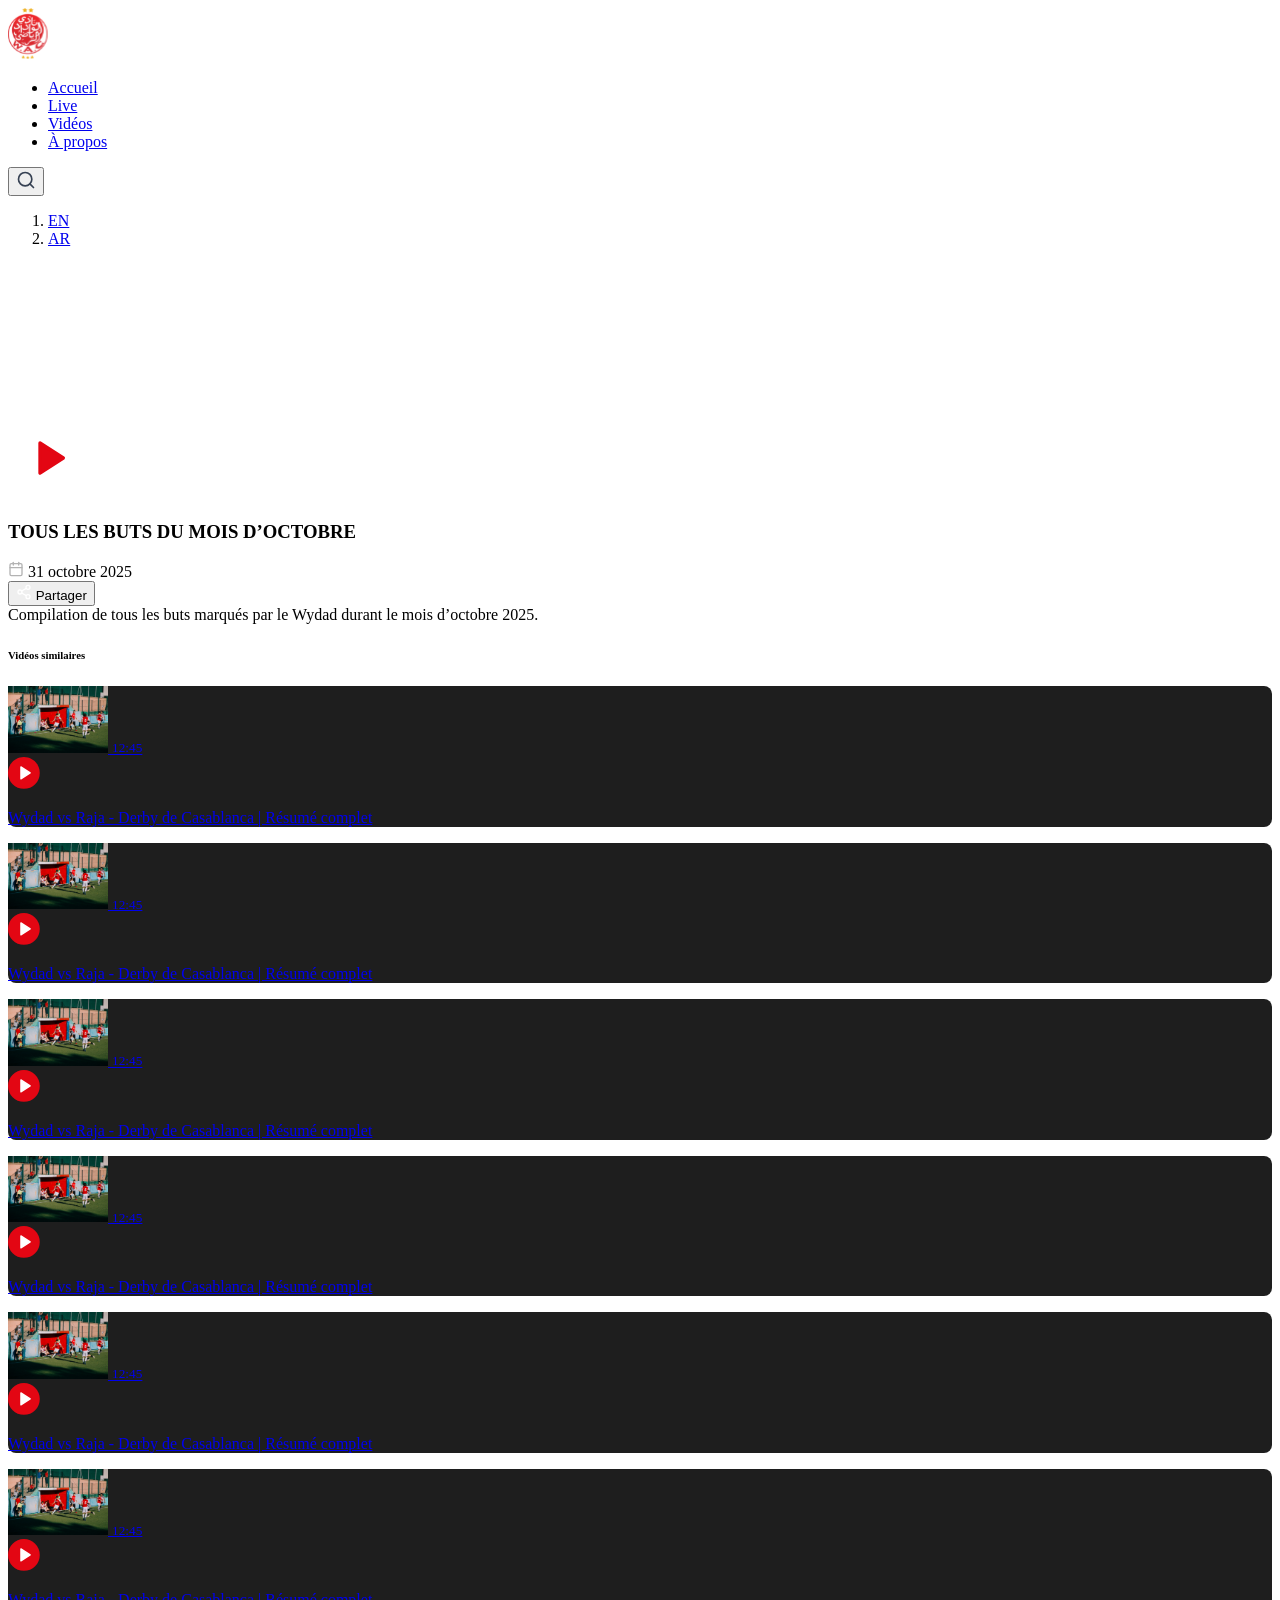
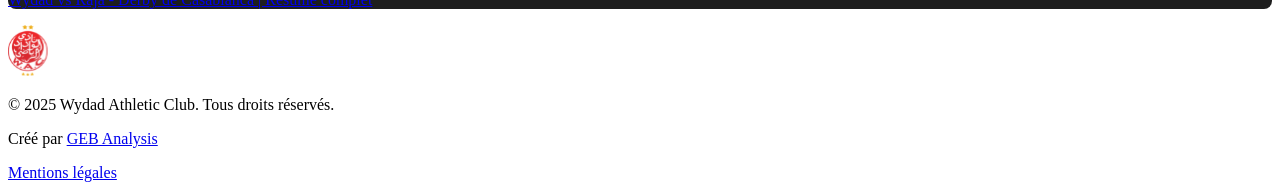
==== detail__video.html @ 166300e3 "first commit" ====
<!DOCTYPE html>
<html lang="en">

<head>
  <meta charset="UTF-8" />
  <meta name="viewport" content="width=device-width, initial-scale=1.0" />
  <title>Live</title>

  <link rel="icon" type="image/x-icon" href="/themes/custom/live/live/assets/images/favicon.png">

  <!-- Font Awesome CSS -->
  <link rel="stylesheet" href="/themes/custom/live/live/assets/css/all.min.css" />
  <!-- <link rel="stylesheet" href="/themes/custom/live/live/assets/css/ayoub.css" /> -->
  <!-- Bootstrap CSS -->
  <link rel="stylesheet" href="/themes/custom/live/live/assets/css/bootstrap.min.css" />

  <!-- Owl Carousel CSS -->
  <link rel="stylesheet" href="/themes/custom/live/live/assets/css/owl.carousel.min.css" />
  <link rel="stylesheet" href="/themes/custom/live/live/assets/css/owl.theme.default.min.css" />

  <!-- AOS CSS -->
  <link rel="stylesheet" href="/themes/custom/live/live/assets/css/aos.css" />


  <!-- Custom CSS -->
  <link rel="stylesheet" href="/themes/custom/live/live/assets/css/style.css" />

  <!-- responsive CSS -->
  <link rel="stylesheet" href="/themes/custom/live/live/assets/css/responsive.css" />

  <!-- Responsive CSS -->
  <!-- <link rel="stylesheet" href="/themes/custom/live/live/assets/css/responsive.css" /> -->

</head>

<body>
  <!-- Include header.js before closing body tag -->
  <script src="header.js"></script>

  <!-- <section class="live__first_video">
    <div class="container  mt-4">
      <div class="row g-3">

        <div class="col-lg-8 live__video">
          <video controls poster="thumbnail.jpg">
            <source src="your-video.mp4" type="video/mp4">
            Your browser does not support the video tag.
          </video>
          <h3 class="mt-3">WYAD INSIDE TRAINING - DIFFUSION EN DIRECT</h3>
          <h5>27 octobre 2025 • 21:00</h5>
          <p>Vivez le derby de Casablanca en direct du Complexe Mohamed V. Une rencontre décisive pour le championnat.
          </p>
        </div>


        <div class="col-lg-4">
          <div class="chat__box">
            <div class="chat__messages">
              <p><strong>Casablanca07:</strong> Allez Wydad ❤️</p>
              <p><strong>WYFANMAROC13:</strong> Yalla WAC!</p>
              <p><strong>MarocRedDevil:</strong> Belle action!</p>
            </div>
            <div class="chat__input">
              <div class="input-group">
                <input type="text" class="form-control" placeholder="Votre message...">
                <button class="btn btn-danger">Envoyer</button>
              </div>
            </div>
          </div>
        </div>

      </div>
    </div>
  </section> -->
  <section class="detail___video_node">
    <div class="container-fluid">
      <div class="row">
        <!-- Main Video -->
        <div class="col-lg-8">
          <div class="video-thumbnail">
            <iframe src="https://player.vimeo.com/video/1130879663?autoplay=1&loop=1&muted=1&background=1"
              frameborder="0" allow="autoplay; fullscreen; picture-in-picture" allowfullscreen>
            </iframe>
            <div class="play-icon">
              <!-- Play Icon -->
              <svg width="80" height="80" viewBox="0 0 80 80" fill="none" xmlns="http://www.w3.org/2000/svg">
                <path
                  d="M0 40C0 17.9086 17.9086 0 40 0C62.0914 0 80 17.9086 80 40C80 62.0914 62.0914 80 40 80C17.9086 80 0 62.0914 0 40Z"
                  fill="white" fill-opacity="0.9" />
                <path d="M32 25L55.3333 40L32 55V25Z" fill="#E30613" stroke="#E30613" stroke-width="3.33333"
                  stroke-linecap="round" stroke-linejoin="round" />
              </svg>
            </div>
          </div>

          <!-- Video Title -->
          <h3 class="mt-3 fw-bold">TOUS LES BUTS DU MOIS D’OCTOBRE</h3>

          <!-- Meta Info -->
          <div class="video-meta d-flex align-items-center gap-3 mb-3 text-muted">
            <div class="d-flex align-items-center">
              <!-- Date Icon -->
              <svg width="16" height="16" viewBox="0 0 16 16" fill="none" xmlns="http://www.w3.org/2000/svg">
                <path d="M5.33301 1.33325V3.99992" stroke="#B3B3B3" stroke-width="1.33333" stroke-linecap="round"
                  stroke-linejoin="round" />
                <path d="M10.667 1.33325V3.99992" stroke="#B3B3B3" stroke-width="1.33333" stroke-linecap="round"
                  stroke-linejoin="round" />
                <path
                  d="M12.6667 2.66675H3.33333C2.59695 2.66675 2 3.2637 2 4.00008V13.3334C2 14.0698 2.59695 14.6667 3.33333 14.6667H12.6667C13.403 14.6667 14 14.0698 14 13.3334V4.00008C14 3.2637 13.403 2.66675 12.6667 2.66675Z"
                  stroke="#B3B3B3" stroke-width="1.33333" stroke-linecap="round" stroke-linejoin="round" />
                <path d="M2 6.66675H14" stroke="#B3B3B3" stroke-width="1.33333" stroke-linecap="round"
                  stroke-linejoin="round" />
              </svg>
              <span>31 octobre 2025</span>
            </div>

            <!-- Share Button -->
            <button class="btn-share">
              <svg width="16" height="16" viewBox="0 0 16 16" fill="none" xmlns="http://www.w3.org/2000/svg">
                <path
                  d="M12 5.3335C13.1046 5.3335 14 4.43807 14 3.3335C14 2.22893 13.1046 1.3335 12 1.3335C10.8954 1.3335 10 2.22893 10 3.3335C10 4.43807 10.8954 5.3335 12 5.3335Z"
                  stroke="white" stroke-width="1.33333" stroke-linecap="round" stroke-linejoin="round" />
                <path
                  d="M4 10C5.10457 10 6 9.10457 6 8C6 6.89543 5.10457 6 4 6C2.89543 6 2 6.89543 2 8C2 9.10457 2.89543 10 4 10Z"
                  stroke="white" stroke-width="1.33333" stroke-linecap="round" stroke-linejoin="round" />
                <path
                  d="M12 14.6665C13.1046 14.6665 14 13.7711 14 12.6665C14 11.5619 13.1046 10.6665 12 10.6665C10.8954 10.6665 10 11.5619 10 12.6665C10 13.7711 10.8954 14.6665 12 14.6665Z"
                  stroke="white" stroke-width="1.33333" stroke-linecap="round" stroke-linejoin="round" />
                <path d="M5.72656 9.00684L10.2799 11.6602" stroke="white" stroke-width="1.33333" stroke-linecap="round"
                  stroke-linejoin="round" />
                <path d="M10.2732 4.33984L5.72656 6.99318" stroke="white" stroke-width="1.33333" stroke-linecap="round"
                  stroke-linejoin="round" />
              </svg>
              Partager
            </button>
          </div>

          <!-- Description -->
          <div class="description">
            Compilation de tous les buts marqués par le Wydad durant le mois d’octobre 2025.
          </div>
        </div>

        <!-- Sidebar -->
        <div class="col-lg-4 right----conetnt">
          <div class="videos_similaires">
            <h6 class="text-uppercase text-white-50 mb-3">Vidéos similaires</h6>
            <a href="#" class="text-decoration-none">
              <div class="video_box d-flex align-items-center mb-2 p-2 position-relative"
                style="background:#1E1E1E; border-radius:8px;">
                <div class="left---img_recent position-relative me-2">
                  <img src="./assets/images/img_rec1.jpg" alt="Wydad vs Raja" class="rounded" width="100">
                  <small class="position-absolute bottom-0 end-0 bg-dark px-2 text-white-50 rounded">12:45</small>

                  <!-- Play Icon -->
                  <div class="video__play position-absolute top-50 start-50 translate-middle">
                    <svg width="32" height="32" viewBox="0 0 58 58" fill="none" xmlns="http://www.w3.org/2000/svg">
                      <path
                        d="M0 28.8C0 12.8942 12.8943 0 28.8 0C44.7058 0 57.6001 12.8942 57.6001 28.8C57.6001 44.7058 44.7058 57.6 28.8 57.6C12.8943 57.6 0 44.7058 0 28.8Z"
                        fill="#E30613"></path>
                      <path d="M23.3999 18L40.1999 28.8L23.3999 39.5999V18Z" fill="white" stroke="white"
                        stroke-width="2.4" stroke-linecap="round" stroke-linejoin="round"></path>
                    </svg>
                  </div>
                </div>

                <div class="wrapper__body">
                  <p class="mb-0 text-white fw-medium">Wydad vs Raja - Derby de Casablanca | Résumé complet</p>
                </div>
              </div>
            </a>
            <a href="#" class="text-decoration-none">
              <div class="video_box d-flex align-items-center mb-2 p-2 position-relative"
                style="background:#1E1E1E; border-radius:8px;">
                <div class="left---img_recent position-relative me-2">
                  <img src="./assets/images/img_rec1.jpg" alt="Wydad vs Raja" class="rounded" width="100">
                  <small class="position-absolute bottom-0 end-0 bg-dark px-2 text-white-50 rounded">12:45</small>

                  <!-- Play Icon -->
                  <div class="video__play position-absolute top-50 start-50 translate-middle">
                    <svg width="32" height="32" viewBox="0 0 58 58" fill="none" xmlns="http://www.w3.org/2000/svg">
                      <path
                        d="M0 28.8C0 12.8942 12.8943 0 28.8 0C44.7058 0 57.6001 12.8942 57.6001 28.8C57.6001 44.7058 44.7058 57.6 28.8 57.6C12.8943 57.6 0 44.7058 0 28.8Z"
                        fill="#E30613"></path>
                      <path d="M23.3999 18L40.1999 28.8L23.3999 39.5999V18Z" fill="white" stroke="white"
                        stroke-width="2.4" stroke-linecap="round" stroke-linejoin="round"></path>
                    </svg>
                  </div>
                </div>

                <div class="wrapper__body">
                  <p class="mb-0 text-white fw-medium">Wydad vs Raja - Derby de Casablanca | Résumé complet</p>
                </div>
              </div>
            </a>
            <a href="#" class="text-decoration-none">
              <div class="video_box d-flex align-items-center mb-2 p-2 position-relative"
                style="background:#1E1E1E; border-radius:8px;">
                <div class="left---img_recent position-relative me-2">
                  <img src="./assets/images/img_rec1.jpg" alt="Wydad vs Raja" class="rounded" width="100">
                  <small class="position-absolute bottom-0 end-0 bg-dark px-2 text-white-50 rounded">12:45</small>

                  <!-- Play Icon -->
                  <div class="video__play position-absolute top-50 start-50 translate-middle">
                    <svg width="32" height="32" viewBox="0 0 58 58" fill="none" xmlns="http://www.w3.org/2000/svg">
                      <path
                        d="M0 28.8C0 12.8942 12.8943 0 28.8 0C44.7058 0 57.6001 12.8942 57.6001 28.8C57.6001 44.7058 44.7058 57.6 28.8 57.6C12.8943 57.6 0 44.7058 0 28.8Z"
                        fill="#E30613"></path>
                      <path d="M23.3999 18L40.1999 28.8L23.3999 39.5999V18Z" fill="white" stroke="white"
                        stroke-width="2.4" stroke-linecap="round" stroke-linejoin="round"></path>
                    </svg>
                  </div>
                </div>

                <div class="wrapper__body">
                  <p class="mb-0 text-white fw-medium">Wydad vs Raja - Derby de Casablanca | Résumé complet</p>
                </div>
              </div>
            </a>
            <a href="#" class="text-decoration-none">
              <div class="video_box d-flex align-items-center mb-2 p-2 position-relative"
                style="background:#1E1E1E; border-radius:8px;">
                <div class="left---img_recent position-relative me-2">
                  <img src="./assets/images/img_rec1.jpg" alt="Wydad vs Raja" class="rounded" width="100">
                  <small class="position-absolute bottom-0 end-0 bg-dark px-2 text-white-50 rounded">12:45</small>

                  <!-- Play Icon -->
                  <div class="video__play position-absolute top-50 start-50 translate-middle">
                    <svg width="32" height="32" viewBox="0 0 58 58" fill="none" xmlns="http://www.w3.org/2000/svg">
                      <path
                        d="M0 28.8C0 12.8942 12.8943 0 28.8 0C44.7058 0 57.6001 12.8942 57.6001 28.8C57.6001 44.7058 44.7058 57.6 28.8 57.6C12.8943 57.6 0 44.7058 0 28.8Z"
                        fill="#E30613"></path>
                      <path d="M23.3999 18L40.1999 28.8L23.3999 39.5999V18Z" fill="white" stroke="white"
                        stroke-width="2.4" stroke-linecap="round" stroke-linejoin="round"></path>
                    </svg>
                  </div>
                </div>

                <div class="wrapper__body">
                  <p class="mb-0 text-white fw-medium">Wydad vs Raja - Derby de Casablanca | Résumé complet</p>
                </div>
              </div>
            </a>
            <a href="#" class="text-decoration-none">
              <div class="video_box d-flex align-items-center mb-2 p-2 position-relative"
                style="background:#1E1E1E; border-radius:8px;">
                <div class="left---img_recent position-relative me-2">
                  <img src="./assets/images/img_rec1.jpg" alt="Wydad vs Raja" class="rounded" width="100">
                  <small class="position-absolute bottom-0 end-0 bg-dark px-2 text-white-50 rounded">12:45</small>

                  <!-- Play Icon -->
                  <div class="video__play position-absolute top-50 start-50 translate-middle">
                    <svg width="32" height="32" viewBox="0 0 58 58" fill="none" xmlns="http://www.w3.org/2000/svg">
                      <path
                        d="M0 28.8C0 12.8942 12.8943 0 28.8 0C44.7058 0 57.6001 12.8942 57.6001 28.8C57.6001 44.7058 44.7058 57.6 28.8 57.6C12.8943 57.6 0 44.7058 0 28.8Z"
                        fill="#E30613"></path>
                      <path d="M23.3999 18L40.1999 28.8L23.3999 39.5999V18Z" fill="white" stroke="white"
                        stroke-width="2.4" stroke-linecap="round" stroke-linejoin="round"></path>
                    </svg>
                  </div>
                </div>

                <div class="wrapper__body">
                  <p class="mb-0 text-white fw-medium">Wydad vs Raja - Derby de Casablanca | Résumé complet</p>
                </div>
              </div>
            </a>
            <a href="#" class="text-decoration-none">
              <div class="video_box d-flex align-items-center mb-2 p-2 position-relative"
                style="background:#1E1E1E; border-radius:8px;">
                <div class="left---img_recent position-relative me-2">
                  <img src="./assets/images/img_rec1.jpg" alt="Wydad vs Raja" class="rounded" width="100">
                  <small class="position-absolute bottom-0 end-0 bg-dark px-2 text-white-50 rounded">12:45</small>

                  <!-- Play Icon -->
                  <div class="video__play position-absolute top-50 start-50 translate-middle">
                    <svg width="32" height="32" viewBox="0 0 58 58" fill="none" xmlns="http://www.w3.org/2000/svg">
                      <path
                        d="M0 28.8C0 12.8942 12.8943 0 28.8 0C44.7058 0 57.6001 12.8942 57.6001 28.8C57.6001 44.7058 44.7058 57.6 28.8 57.6C12.8943 57.6 0 44.7058 0 28.8Z"
                        fill="#E30613"></path>
                      <path d="M23.3999 18L40.1999 28.8L23.3999 39.5999V18Z" fill="white" stroke="white"
                        stroke-width="2.4" stroke-linecap="round" stroke-linejoin="round"></path>
                    </svg>
                  </div>
                </div>

                <div class="wrapper__body">
                  <p class="mb-0 text-white fw-medium">Wydad vs Raja - Derby de Casablanca | Résumé complet</p>
                </div>
              </div>
            </a>


            <!-- more video boxes ... -->
          </div>

        </div>
      </div>
    </div>
  </section>


  <footer class="footer---btm bg-dark-red text-white pt-5 pb-3">
    <div class="container">
      <div class="row">
        <!-- Logo and slogan -->
        <div class="col-md-6 mb-4">
          <a class="navbar-brand" href="#">
            <img src="./assets/images/logo_footer.svg">
          </a>



          <p class="body_footer mt-3">© 2025 Wydad Athletic Club. Tous droits réservés.</p>
          <p class="realise__footer">Créé par <a href="#">GEB Analysis</a></p>
        </div>



        <!-- Social links -->
        <div class="col-md-6 mb-4">

          <div class="all__icons_social"> <a href="#" class="footer-social"><i class="fa-brands fa-youtube"></i></a>
            <a href="#" class="footer-social"><i class="fa-brands fa-facebook"></i></a>
            <a href="#" class="footer-social"><i class="fa-brands fa-instagram"></i></a>
            <a href="#" class="footer-social"><i class="fa-brands fa-x-twitter"></i></a></div>
          <div class="mt-3"><a href="#">Mentions légales</a></div>
        </div>
      </div>



    </div>
  </footer>

  <!-- Section Footer-->





  <!-- jQuery (necessary for Bootstrap's JavaScript plugins) -->
  <script src="/themes/custom/live/live/assets/js/jquery-3.7.1.min.js"></script>



  <!-- Bootstrap JS -->
  <script src="/themes/custom/live/live/assets/js/bootstrap.bundle.min.js"></script>

  <!-- Owl Carousel JS -->
  <script src="/themes/custom/live/live/assets/js/owl.carousel.min.js"></script>


  <!-- AOS JS -->
  <script src="/themes/custom/live/live/assets/js/aos.js"></script>

  <!-- Your custom JS scripts -->
  <script src="/themes/custom/live/live/assets/js/scripts.js"></script>
  <script>
    // Cette fonction s'exécutera après le chargement du header
    $(document).ready(function () {
      if ($('.banner_bread').length) {
        // Si l'élément existe, ajouter la classe 'regle_header' à la balise <header>
        $('.header-inside').addClass('regle_header');
      }
    });

  </script>

  <!--  -->

</body>

</html>
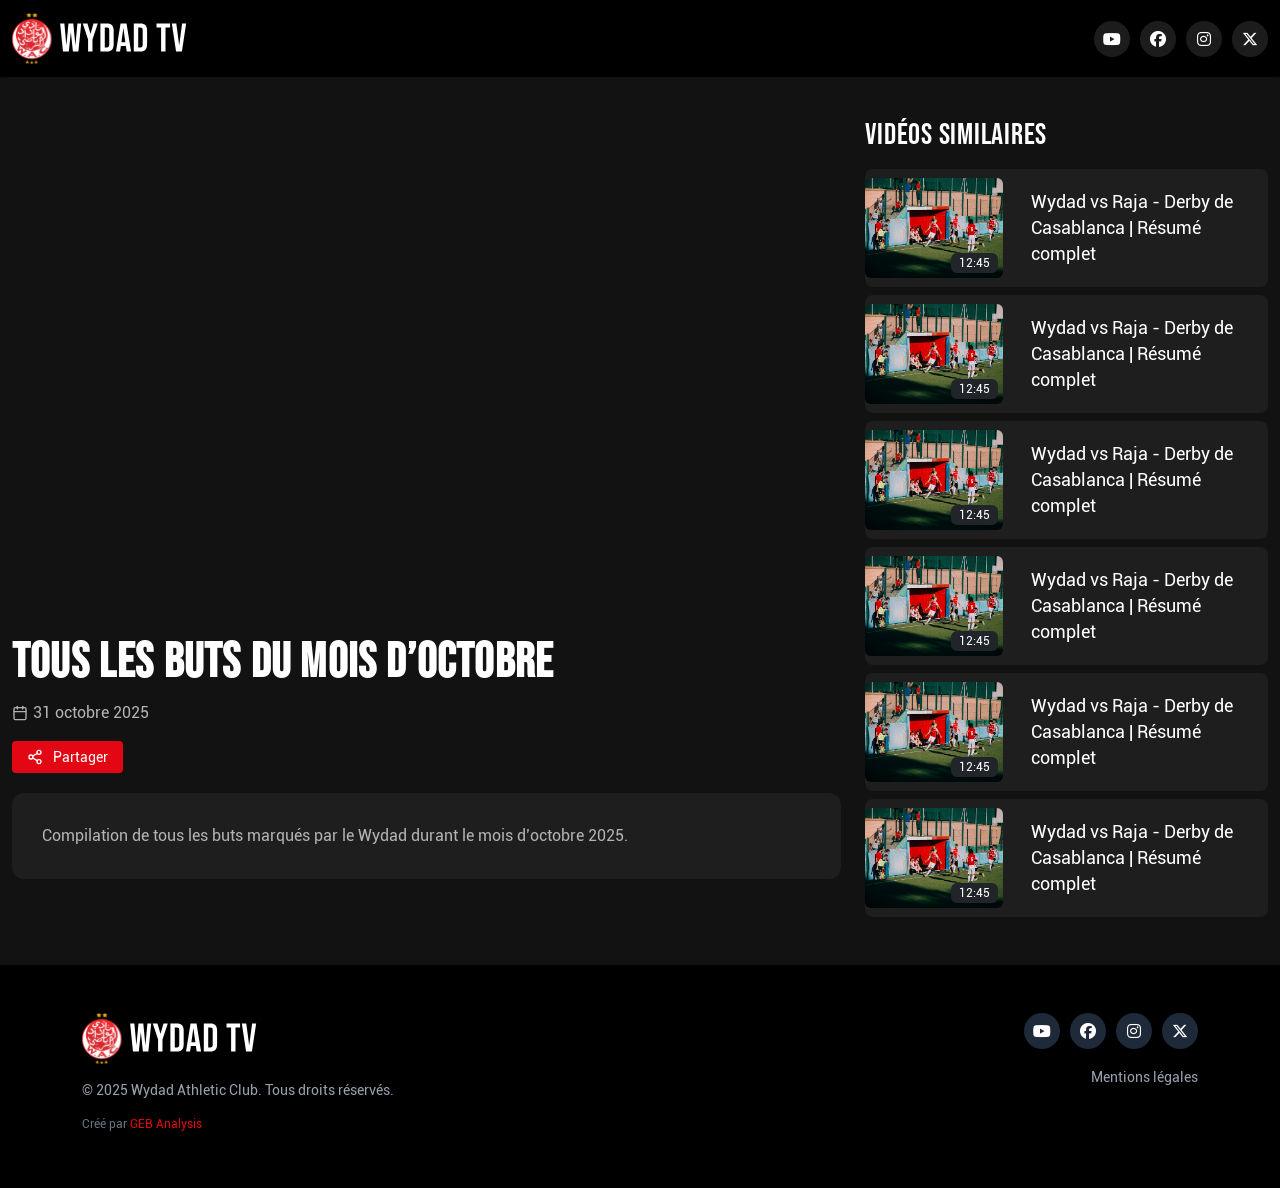
==== commit 960ccb91: "first commit" ====
--- a/detail__video.html
+++ b/detail__video.html
@@ -6,30 +6,30 @@
   <meta name="viewport" content="width=device-width, initial-scale=1.0" />
   <title>Live</title>
 
-  <link rel="icon" type="image/x-icon" href="/themes/custom/live/live/assets/images/favicon.png">
+  <link rel="icon" type="image/x-icon" href="./assets/images/favicon.png">
 
   <!-- Font Awesome CSS -->
-  <link rel="stylesheet" href="/themes/custom/live/live/assets/css/all.min.css" />
-  <!-- <link rel="stylesheet" href="/themes/custom/live/live/assets/css/ayoub.css" /> -->
+  <link rel="stylesheet" href="./assets/css/all.min.css" />
+  <!-- <link rel="stylesheet" href="./assets/css/ayoub.css" /> -->
   <!-- Bootstrap CSS -->
-  <link rel="stylesheet" href="/themes/custom/live/live/assets/css/bootstrap.min.css" />
+  <link rel="stylesheet" href="./assets/css/bootstrap.min.css" />
 
   <!-- Owl Carousel CSS -->
-  <link rel="stylesheet" href="/themes/custom/live/live/assets/css/owl.carousel.min.css" />
-  <link rel="stylesheet" href="/themes/custom/live/live/assets/css/owl.theme.default.min.css" />
+  <link rel="stylesheet" href="./assets/css/owl.carousel.min.css" />
+  <link rel="stylesheet" href="./assets/css/owl.theme.default.min.css" />
 
   <!-- AOS CSS -->
-  <link rel="stylesheet" href="/themes/custom/live/live/assets/css/aos.css" />
+  <link rel="stylesheet" href="./assets/css/aos.css" />
 
 
   <!-- Custom CSS -->
-  <link rel="stylesheet" href="/themes/custom/live/live/assets/css/style.css" />
+  <link rel="stylesheet" href="./assets/css/style.css" />
 
   <!-- responsive CSS -->
-  <link rel="stylesheet" href="/themes/custom/live/live/assets/css/responsive.css" />
+  <link rel="stylesheet" href="./assets/css/responsive.css" />
 
   <!-- Responsive CSS -->
-  <!-- <link rel="stylesheet" href="/themes/custom/live/live/assets/css/responsive.css" /> -->
+  <!-- <link rel="stylesheet" href="./assets/css/responsive.css" /> -->
 
 </head>
 
@@ -340,22 +340,22 @@
 
 
   <!-- jQuery (necessary for Bootstrap's JavaScript plugins) -->
-  <script src="/themes/custom/live/live/assets/js/jquery-3.7.1.min.js"></script>
+  <script src="./assets/js/jquery-3.7.1.min.js"></script>
 
 
 
   <!-- Bootstrap JS -->
-  <script src="/themes/custom/live/live/assets/js/bootstrap.bundle.min.js"></script>
+  <script src="./assets/js/bootstrap.bundle.min.js"></script>
 
   <!-- Owl Carousel JS -->
-  <script src="/themes/custom/live/live/assets/js/owl.carousel.min.js"></script>
+  <script src="./assets/js/owl.carousel.min.js"></script>
 
 
   <!-- AOS JS -->
-  <script src="/themes/custom/live/live/assets/js/aos.js"></script>
+  <script src="./assets/js/aos.js"></script>
 
   <!-- Your custom JS scripts -->
-  <script src="/themes/custom/live/live/assets/js/scripts.js"></script>
+  <script src="./assets/js/scripts.js"></script>
   <script>
     // Cette fonction s'exécutera après le chargement du header
     $(document).ready(function () {
--- a/assets/css/ayoub.css
+++ b/assets/css/ayoub.css
@@ -0,0 +1,339 @@
+@media only screen and (max-width: 600px) {
+    .doing {
+        text-align: center;
+        padding: 0px 20px 0px 20px  !important;
+    }
+
+  }
+/* .header--menu .navbar-nav{
+
+    width: auto !important;
+} */
+h2.display-4.fw-bold.test_br::first-letter {
+    text-transform: uppercase;
+}
+.contact-form .web__form_dr .wrapper_submit {
+    display: ruby-text;
+}
+
+.textcontact{
+background: var(--lin, linear-gradient(84deg, #009681 4.99%, #007565 87.68%));
+background-clip: text;
+-webkit-background-clip: text;
+-webkit-text-fill-color: transparent;
+}
+
+ul.dropdown-menu.show {
+    text-align: center;
+}
+
+/* .doing {
+    font-size: 25px!important;
+    text-align: center;
+    padding: 0px 160px 0px 160px !important;
+} */
+.card-doing h4{
+
+    font-size: 30px!important;
+}
+.success  {
+    box-shadow: 0px 4px 44.1px 0px rgba(114, 170, 255, 0.25);
+    border-radius: 20px;
+    background: var(--lin, linear-gradient(84deg, #009681 4.99%, #007565 87.68%));
+}
+.h4-success{
+    color: white;
+}
+.logo-success{
+
+    padding: 30px 0px 22px 64px;
+
+}
+.card-doing h6{
+   color: black;
+    font-size: 30px!important;
+}
+.card-doing {
+    height: 100%;
+    margin-bottom: 10px !important;
+    background-color: white;
+}
+img.quoteleft {
+    position: relative;
+    top: -30px;
+}
+img.quoteright {
+    position: relative;
+    top:  50px;
+}
+
+#acc-card-3-column .card-header {
+    border-radius: 20px;
+    border: 5px solid #009681;
+    background: #EEFFFD;
+    /* padding: 30px 0; */
+    box-shadow: initial;
+  }
+  .col-md-7.color-vert-section.p-3 {
+    padding: 30px 89px 30px 67px !important;
+}
+
+  #acc-card-3-column .icon-african_pioneericon--card h3 {
+    -webkit-text-stroke-color: #009681;
+    font-family: "Averta CY";
+    font-size: 28px;
+    font-style: normal;
+    font-weight: 400;
+    /* 173.333% */
+    background: #009681;
+    background-clip: text;
+    -webkit-background-clip: text;
+    -webkit-text-fill-color: #007565;
+    text-align: left;
+    -webkit-text-stroke-width: 0.5px;
+
+  }
+
+  #acc-card-3-column .icon--african_pioneer {
+    height: 62px;
+    text-align: right;
+    right: 5px;
+    position: absolute;
+    display: flex;
+    align-items: flex-start;
+  }
+  a.custom-link {
+    color: white !important;
+}
+  #acc-card-3-column .card-body {
+    border-radius: 20px;
+    border: 5px solid #EDF2F8;
+    background: #FFF;
+    color: #000;
+    -webkit-text-stroke-color: #009681;
+    font-family: "Averta CY";
+    font-size: 24px;
+    font-style: normal;
+    font-weight: 400;
+    line-height: 28px;
+    text-align: left;
+  }
+
+  div#acc-card-3-column {
+    display: flex;
+    flex-wrap: wrap;
+    justify-content: space-between;
+    gap: 40px 0;
+  }
+
+  div#acc-card-3-column .card {
+    border: 0;
+    width: 100%;
+    gap: 15px 0;
+  }
+  #acc-card-3-column .active .icon--african_pioneer {
+    transform: rotate(180deg);
+    display: flex;
+    align-items: end;
+  }
+
+  #textvert{
+    text-align: center;
+    -webkit-text-stroke-color: #151515;
+    font-family: "Averta CY";
+    font-size: 40px;
+    font-style: normal;
+    font-weight: 400;
+    line-height: 45px;
+    font-weight: 600;
+    -webkit-text-stroke-width: initial;
+    background: var(--lin, linear-gradient(84deg, #009681 4.99%, #007565 87.68%));
+    /* background-clip: text; */
+    -webkit-background-clip: text;
+    -webkit-text-fill-color: transparent;
+}
+
+.para-help {
+    color: #151515;
+    text-align: justify;
+    font-family: "Averta CY";
+    font-size: 28px;
+    font-style: normal;
+    font-weight: 500;
+    line-height: 38px;
+}
+
+.rectangle{
+
+    width: 95px;
+	height: 13px;
+	flex-shrink: 0;
+    border-radius: 10000px;
+    background: var(--lin, linear-gradient(84deg, #009681 4.99%, #007565 87.68%));
+}
+p.font-weight-normal {
+    font-size: 30px !important;
+    font-weight: 400 !important;
+}
+
+.cimac-image{
+    background: white;
+    width: 70%;
+    border-radius: 20px;
+    border: 1px solid #C7D4E9;
+}
+.color-vert-section{
+    border-radius: 20px;
+background: var(--lin, linear-gradient(84deg, #009681 4.99%, #007565 87.68%));
+box-shadow: 0px 4px 44.1px 0px rgba(54, 99, 167, 0.25);
+}
+
+h2.text-start.mt-5{
+
+    color: #FFF;
+    -webkit-text-stroke-width: 0.800000011920929;
+    -webkit-text-stroke-color: #FFF;
+    font-size: 35px;
+    font-style: normal;
+    font-weight: 600;
+    line-height: 51px; /* 110.87% */
+
+}
+.col-md-7.color-vert-section.p-3 ul li {
+    font-size: 28px;
+    color: white;
+}
+
+.left-tax{
+position: relative;
+left: 40px;
+}
+.right-tax{
+    position: relative;
+    right: 40px;
+}
+.bannertext{
+    font-size: 40px !important;
+}
+ .text-quote{
+    font-size: 20px;
+ }
+ .map-business{
+    border-radius: 20px;
+    border: 1px solid #F4F4F4;
+    background: #FFF;
+    box-shadow: 0px 4px 44.1px 0px rgba(114, 170, 255, 0.25);
+    max-width: 95% !important;
+ }
+ ul.para-help li {
+    margin: 20px 0px;
+}
+ /* Centrer les flèches de navigation */
+.owl-nav {
+    position: absolute;
+    top: 50%;
+    width: 100%;
+    transform: translateY(-50%);
+    display: flex;
+    justify-content: space-between;
+  }
+
+/* Style des flèches de navigation */
+.owl-nav .owl-prev,
+.owl-nav .owl-next {
+  font-size: 3rem !important;  /* Agrandit la taille du texte des flèches */
+
+  color: #fff !important;
+  border-radius: 50% !important;
+  width: 50px; /* Largeur des boutons */
+  height: 50px; /* Hauteur des boutons */
+  display: flex !important;
+  align-items: center;
+  justify-content: center;
+  cursor: pointer !important;
+}
+
+.owl-nav .owl-prev:hover,
+.owl-nav .owl-next:hover {
+  background-color: #ffffff00 !important;
+}
+ul.dropdown-menu {
+    border-radius: 20px;
+    border: 1px solid #F4F4F4;
+    background: #FFF;
+    box-shadow: 0px 4px 44.1px 0px rgba(53, 102, 175, 0.25);
+    padding: 10px 20px 10px 20px;
+}
+header .navbar-expand-lg .navbar-nav .dropdown-menu {
+    top: 80px !important;
+}
+section.banner_status_slider .wrapper-slider---img {
+
+    width: 20% !important;
+}
+.title-primary-sc h2 {
+    padding-bottom: 0px !important;
+}
+.cover-orange {
+    position: relative; /* Nécessaire pour positionner l'icône "play" */
+    background: center;
+    background-image: url(/themes/custom/desktech/Desktech/assets/images/pwc1.png);
+    background-size: contain;
+    background-repeat: no-repeat;
+    width: 70%;
+     /* Définir une hauteur pour la couverture */
+    margin: 0 auto; /* Centrer l'élément */
+}
+.cover {
+    position: relative; /* Nécessaire pour positionner l'icône "play" */
+    background: center;
+    background-image: url(/themes/custom/desktech/Desktech/assets/images/pwc1.png);
+    background-size: contain;
+    background-repeat: no-repeat;
+    width: 70%;
+     /* Définir une hauteur pour la couverture */
+    margin: 0 auto; /* Centrer l'élément */
+}
+
+/* Style de l'icône "play" */
+.cover .play-icon {
+    position: absolute;
+    top: 50%;
+    left: 50%;
+    transform: translate(-50%, -50%);
+    width: 64px;
+    height: 64px;
+    background: url('/themes/custom/desktech/Desktech/assets/images/iconoir_play-solid.png') no-repeat center;
+    background-size: contain;
+    cursor: pointer;
+    z-index: 10;
+}
+
+.cover-orange .play-icon {
+    position: absolute;
+    top: 50%;
+    left: 50%;
+    transform: translate(-50%, -50%);
+    width: 64px;
+    height: 64px;
+    background: url('/themes/custom/desktech/Desktech/assets/images/iconoir_play-solid.png') no-repeat center;
+    background-size: contain;
+    cursor: pointer;
+    z-index: 10;
+}
+
+/* Lorsque la vidéo démarre, on masque l'icône "play" */
+ .play-icon-hiden {
+    display: none;
+}
+
+
+  .video {
+    opacity:0;
+    width:100%;
+    transition: 1s;
+    position:relative;
+    z-index:-1;
+
+  }
+
--- a/assets/css/style.css
+++ b/assets/css/style.css
@@ -0,0 +1,907 @@
+@font-face {
+  font-family: "Bebas Neue";
+  src: url("../webfonts/BebasNeue-Regular.otf");
+  font-display: swap;
+}
+@font-face {
+  font-family: Roboto;
+  src: url("../webfonts/Roboto-Regular.ttf");
+  font-display: swap;
+}
+@font-face {
+  font-family: "NimbusSanL bol";
+  src: url("../webfonts/NimbusSanL-Bol.otf");
+  font-display: swap;
+}
+@font-face {
+  font-family: "NimbusSanL light";
+  src: url("../webfonts/nimbus-sans-light.otf");
+  font-display: swap;
+}
+/* @font-face {
+  font-family: "Nunito Sans";
+  src: url("../webfonts/NunitoSans-Regular.ttf");
+  font-display: swap;
+}
+
+@font-face {
+  font-family: "Inter";
+  src: url("../webfonts/Inter-Regular.otf");
+  font-display: swap;
+}
+
+@font-face {
+  font-family: "montserrat Bold";
+  src: url("../webfonts/montserrat/Montserrat-Bold.ttf");
+  font-display: swap;
+}
+
+@font-face {
+  font-family: "nunito italic";
+  src: url("../webfonts/nunito/Nunito-Italic.ttf");
+  font-display: swap;
+}
+
+@font-face {
+  font-family: "nunito regular";
+  src: url("../webfonts/nunito/Nunito-Regular.ttf");
+  font-display: swap;
+}
+
+@font-face {
+  font-family: "cairo bold";
+  src: url("../webfonts/cairo/cairo-Bold.ttf");
+  font-display: swap;
+} */
+
+
+section.section--4 .project-title,.see-all-link{
+    font-family: "NimbusSanL light" !important;
+}
+a:hover {
+  text-decoration: none;
+  color: #335AB7;
+  transition: all .25s ease-in-out;
+}
+
+span,
+select {
+  font-family: "Electrolize";
+}
+
+a {
+  text-decoration: none;
+}
+
+h1,
+h2,
+h3,
+h4,
+h5,
+h6 {
+  font-family: "Electrolize";
+}
+
+body {
+
+  overflow-x: hidden;
+  font-family: "Electrolize";
+}
+select {
+  padding: 40px 0;
+}
+
+/* Header inside slider */
+.header-inside {
+  position: relative;
+  top: 0;
+  left: 0;
+  width: 100%;
+  z-index: 100;
+
+  transition: all 0.5s ease;
+  border-bottom: 1px solid #E5E7EB;
+background: #FFF;
+box-shadow: 0 1px 3px 0 rgba(0, 0, 0, 0.10), 0 1px 2px -1px rgba(0, 0, 0, 0.10);
+}
+header.header-inside.scrolled {
+  position: fixed;
+  top: 0;
+  left: 0;
+  width: 100%;
+  z-index: 1000;
+
+  /* background: linear-gradient(90deg, #600100 0%, #390100 39.42%, #600100 100%) !important; */
+  /* background: #000; */
+  box-shadow: 0 2px 10px rgba(0, 0, 0, 0.1);
+  transition: all 0.4s ease;
+}
+.header-inside.scrolled {
+  background: rgba(0, 0, 0, 0.85);
+
+}
+/* header.header-inside.scrolled .nav-item a {
+  color: #fff;
+} */
+.header-inside .navbar-brand {
+  font-weight: 700;
+  color: white;
+  font-size: 28px;
+}
+
+.header-inside .nav-link {
+  color: rgba(255, 255, 255, 0.9);
+  font-weight: 500;
+  margin: 0 12px;
+  transition: all 0.3s;
+  position: relative;
+}
+
+.header-inside .nav-link:after {
+  content: '';
+  position: absolute;
+  width: 0;
+  height: 2px;
+  bottom: -5px;
+  left: 0;
+  background-color: #fff;
+  transition: width 0.3s;
+  border: 0;
+}
+
+
+
+.header-inside .nav-link:hover:after {
+  width: 100%;
+}
+
+.top__header {
+  height: 36px;
+  background: #E30613;
+}
+.header-inside .nav-link {
+  color: #364153;
+  font-family: Roboto;
+  font-size: 16px;
+  font-style: normal;
+  font-weight: 400;
+  line-height: 24px;
+}
+.dropdown.multilingue__simple ol {
+  margin-bottom: 0;
+}
+.dropdown.multilingue__simple a {
+  color: #6A7282;
+  font-family: Roboto;
+  font-size: 14px;
+  font-style: normal;
+  font-weight: 600;
+  line-height: 24px;
+}
+#navbarNav > ul {
+  margin: auto;
+    margin-left: auto;
+}
+
+/* header.header-inside.scrolled button  svg path {
+  stroke: #fff;
+}
+header.header-inside.scrolled .dropdown.multilingue__simple a {
+  color: #fff;
+}
+
+header.header-inside.scrolled .dropdown.multilingue__simple li::before {
+  color: rgba(255, 255, 255, 0.75);
+} */
+
+.navbar-brand.logo__2 {
+  display: none;
+}
+/* header.header-inside.scrolled .navbar-brand.logo__2 {
+  display: block;
+}
+header.header-inside.scrolled .navbar-brand.logo__1 {
+  display: none;
+} */
+
+.footer---btm {
+  background: #000;
+}
+
+.body_footer {
+  color: #99A1AF;
+  font-family: Roboto;
+  font-size: 14px;
+  font-style: normal;
+  font-weight: 400;
+  line-height: 20px;
+}
+.realise__footer {
+  color: #6A7282;
+  font-family: Roboto;
+  font-size: 12px;
+  font-style: normal;
+  font-weight: 400;
+  line-height: 16px;
+}
+.realise__footer a {
+  color: #E30613;
+  font-family: Roboto;
+  font-size: 12px;
+  font-style: normal;
+  font-weight: 400;
+  line-height: 16px;
+}
+
+.body_footer {
+  color: #99A1AF;
+  font-family: Roboto;
+  font-size: 14px;
+  font-style: normal;
+  font-weight: 400;
+  line-height: 20px;
+}
+.realise__footer {
+  color: #6A7282;
+  font-family: Roboto;
+  font-size: 12px;
+  font-style: normal;
+  font-weight: 400;
+  line-height: 16px;
+}
+.realise__footer a {
+  color: #E30613;
+  font-family: Roboto;
+  font-size: 12px;
+  font-style: normal;
+  font-weight: 400;
+  line-height: 16px;
+}
+.all__icons_social a {
+  border-radius: 33554400px;
+  background: #1E2939;
+  display: flex;
+  width: 36px;
+  height: 36px;
+  flex-direction: column;
+  align-items: center;
+  justify-content: center;
+}
+.all__icons_social {
+  display: flex;
+  gap: 10px;
+}
+.all__icons_social a i {
+  color: #fff;
+}
+.all__icons_social + div a {
+  color: #99A1AF;
+  font-family: Roboto;
+  font-size: 14px;
+  font-style: normal;
+  font-weight: 400;
+  line-height: 20px;
+}
+
+
+.footer---btm .row > div:last-child .all__icons_social {
+  text-align: right;
+  justify-content: right;
+}
+.footer---btm .row > div:last-child .all__icons_social + div {
+  text-align: right;
+}
+.live__first_video {
+      background-color: #000;
+      color: #fff;
+      padding: 20px;
+    }
+
+    .live__video iframe,
+    .live__video video {
+      width: 100%;
+      height: 400px;
+      border-radius: 6px;
+    }
+
+    .chat__box {
+      background: #fff;
+      color: #000;
+      border-radius: 6px;
+      height: 400px;
+      display: flex;
+      flex-direction: column;
+      overflow: hidden;
+    }
+
+    .chat__messages {
+      flex-grow: 1;
+      overflow-y: auto;
+      padding: 10px;
+    }
+
+    .chat__input {
+      border-top: 1px solid #ddd;
+      padding: 10px;
+    }
+
+.live__first_video .live__video p {
+  color: #D1D5DC;
+  font-family: Roboto;
+  font-size: 16px;
+  font-style: normal;
+  font-weight: 400;
+  line-height: 24px;
+}
+.live__first_video h5 {
+  color: #99A1AF;
+  font-family: Roboto;
+  font-size: 16px;
+  font-style: normal;
+  font-weight: 400;
+  line-height: 24px;
+}
+.live__first_video h3 {
+  color: #FFF;
+  font-family: "Bebas Neue";
+  font-size: 36px;
+  font-style: normal;
+  font-weight: 400;
+  line-height: 40px;
+  letter-spacing: 0.9px;
+}
+/*  */
+
+ .all_video_owl {
+      position: relative;
+      padding: 40px 0;
+    }
+
+    .all_video_owl h4 {
+      font-weight: 700;
+      margin-bottom: 20px;
+    }
+
+    .slider__owl .item {
+      position: relative;
+      border-radius: 10px;
+      overflow: hidden;
+      background-color: #000;
+    }
+
+    .slider__owl img {
+      width: 100%;
+      height: 200px;
+      object-fit: cover;
+    }
+
+    .video__badge {
+      position: absolute;
+      top: 10px;
+      left: 10px;
+      background: red;
+      color: #fff;
+      font-size: 12px;
+      padding: 3px 8px;
+      border-radius: 5px;
+    }
+
+    .video__play {
+      position: absolute;
+      top: 50%;
+      left: 50%;
+      transform: translate(-50%, -50%);
+      background: rgba(255, 0, 0, 0.8);
+      width: 60px;
+      height: 60px;
+      border-radius: 50%;
+      display: flex;
+      align-items: center;
+      justify-content: center;
+    }
+
+    .video__duration {
+      position: absolute;
+      bottom: 10px;
+      right: 10px;
+      background: rgba(0, 0, 0, 0.6);
+      color: #fff;
+      font-size: 12px;
+      padding: 3px 6px;
+      border-radius: 4px;
+    }
+
+    .video__info {
+      margin-top: 10px;
+    }
+
+    .video__info h6 {
+      font-size: 14px;
+      font-weight: 600;
+      color: #000;
+    }
+
+    .video__info span {
+      font-size: 13px;
+      color: #666;
+    }
+
+    /* Custom right arrow */
+    .all_video_owl .owl-nav {
+      position: absolute;
+      top: 20%;
+      right: -20px;
+    }
+
+    .all_video_owl .owl-nav button.owl-next {
+      background: none;
+      border: none;
+      outline: none;
+    }
+
+    .all_video_owl .owl-nav button.owl-prev {
+      display: none !important; /* hide left arrow */
+    }
+
+.title__sc h2 {
+  color: #fff;
+  font-family: "Bebas Neue";
+  font-size: 30px;
+  font-style: normal;
+  font-weight: 400;
+  line-height: 36px;
+  letter-spacing: 0.75px;
+}
+.video__info h6 {
+  color: #fff;
+  font-family: Roboto;
+  font-size: 16px;
+  font-style: normal;
+  font-weight: 400;
+  line-height: 24px;
+}
+.video__info span {
+  color: #6A7282;
+  font-family: Roboto;
+  font-size: 14px;
+  font-style: normal;
+  font-weight: 400;
+  line-height: 20px;
+}
+.slider__owl .item {
+  background-color: transparent;
+}
+.slider__owl .item img {
+  height: 165px;
+  border-radius: 8px;
+}
+
+.wrapper_img {
+  position: relative;
+  height: 165px;
+}
+.video__badge {
+  color: #FFF;
+  font-family: Roboto;
+  font-size: 12px;
+  font-style: normal;
+  font-weight: 400;
+  line-height: 16px;
+}
+.video__duration {
+  color: #FFF;
+  font-family: Roboto;
+  font-size: 12px;
+  font-style: normal;
+  font-weight: 400;
+  line-height: 16px;
+  border-radius: 4px;
+  background: rgba(0, 0, 0, 0.80);
+}
+
+.video__duration svg {
+  position: relative;
+  top: 2px;
+}
+.all_video_owl .owl-nav button.owl-next {
+  background-color: transparent !important;
+}
+.video__duration {
+  display: flex;
+  gap: 3px;
+    row-gap: 3px;
+    column-gap: 3px;
+}
+#navbarNav {
+  display: none !important;
+}
+.btn-search {
+  display: none;
+}
+.dropdown.multilingue__simple {
+  display: none;
+}
+.top__header {
+  display: none;
+}
+.all_video_owl .video__info span, .all_video_owl .video__badge {
+  display: none;
+}
+.all_video_owl .item {
+  position: relative;
+  overflow: hidden;
+}
+
+.wrapper_img {
+  position: relative;
+  display: inline-block;
+}
+
+.wrapper_img img {
+  width: 100%;
+  display: block;
+}
+
+/* Overlay effect */
+.wrapper_img::before {
+  content: "";
+  position: absolute;
+  top: 0;
+  left: 0;
+  width: 100%;
+  height: 100%;
+  background: rgba(255, 255, 255, 0); /* invisible by default */
+  opacity: 0;
+  transition: all 0.3s ease;
+}
+
+/* Video play button hidden by default */
+.video__play {
+  position: absolute;
+  top: 50%;
+  left: 50%;
+  transform: translate(-50%, -50%);
+  opacity: 0;
+  transition: all 0.3s ease;
+  pointer-events: none;
+}
+
+/* On hover: show overlay and play button */
+.all_video_owl .item:hover .wrapper_img::before {
+  background: rgba(255, 255, 255, 0.4); /* white transparent */
+  opacity: 1;
+}
+
+.all_video_owl .item:hover .video__play {
+  opacity: 1;
+  transform: translate(-50%, -50%) scale(1.1);
+}
+section {
+background: #121212;
+}
+body:not(.path-frontpage) #header-inside {
+  background: #000;
+}
+.vedio__full_first {
+  position: relative;
+  width: 100%;
+  height: 100vh; /* full screen height */
+  overflow: hidden;
+}
+
+.vedio__full_first .video-container {
+  position: absolute;
+  top: 0;
+  left: 0;
+  width: 100%;
+  height: 100%;
+  z-index: 1;
+  overflow: hidden;
+}
+
+.vedio__full_first iframe {
+  position: absolute;
+  top: 50%;
+  left: 50%;
+  width: 100vw;
+  height: 56.25vw; /* maintain 16:9 ratio */
+  min-height: 100%;
+  min-width: 177.77vh; /* maintain 16:9 ratio */
+  transform: translate(-50%, -50%);
+  object-fit: cover;
+  z-index: 1;
+}
+
+.vedio__full_first .video-overlay {
+  position: relative;
+  z-index: 2;
+  display: flex;
+  align-items: center;
+  justify-content: left;
+  text-align: left;
+  height: 100%;
+  color: white;
+  background: rgba(0, 0, 0, 0.3); /* optional overlay tint */
+}
+
+.vedio__full_first .btn {
+  display: inline-block;
+margin-top: 20px;
+  background: #e50914;
+  color: white;
+  padding: 10px 20px;
+  color: #FFF;
+  text-align: center;
+  font-family: "Bebas Neue";
+  font-size: 18px;
+  font-style: normal;
+  font-weight: 400;
+  line-height: 20px;
+  display: flex;
+  width: max-content;
+  gap: 0 20px;
+}
+.vedio__full_first .btn svg {   position: relative;   top: 1px; }
+
+.path-frontpage .header-inside {
+  position: absolute;
+  background-color: transparent;
+  border-bottom: 0px solid;
+}
+header .all__icons_social a {
+  background: rgba(255, 255, 255, 0.11);
+}
+.video-overlay h1 {
+  color: #FFF;
+  font-family: "Bebas Neue";
+  font-size: 70px;
+  font-style: normal;
+  font-weight: 400;
+  line-height: 55px;
+  letter-spacing: 0.9px;
+}
+.video-overlay p {
+  color: #D1D5DC;
+  font-family: Roboto;
+  font-size: 16px;
+  font-style: normal;
+  font-weight: 400;
+  line-height: 24px;
+}
+
+/*   */
+
+     .detail___video_node .video-thumbnail {
+      position: relative;
+      overflow: hidden;
+    }
+     .detail___video_node .video-thumbnail img {
+      width: 100%;
+      height: auto;
+      border-radius: 6px;
+    }
+     .detail___video_node .play-icon {
+      position: absolute;
+      top: 50%;
+      left: 50%;
+      transform: translate(-50%, -50%);
+      cursor: pointer;
+    }
+     .detail___video_node .video-meta svg {
+      vertical-align: middle;
+      margin-right: 5px;
+    }
+     .detail___video_node .btn-share {
+      background-color: #E30613;
+      color: #fff;
+      border: none;
+      padding: 6px 15px;
+      display: flex;
+      align-items: center;
+      gap: 5px;
+      border-radius: 4px;
+      color: #FFF;
+font-family: Roboto;
+font-size: 14px;
+font-style: normal;
+font-weight: 500;
+line-height: 20px; /* 142.857% */
+    }
+     .detail___video_node .description {
+
+      color: #ccc;
+      padding: 15px;
+      border-radius: 5px;
+      margin-top: 20px;
+    }
+
+.detail___video_node h3 {
+  color: #FFF;
+  font-family: "Bebas Neue";
+  font-size: 48px;
+  font-style: normal;
+  font-weight: 400;
+  line-height: 60px;
+  letter-spacing: 1.2px;
+}
+.detail___video_node  span {
+  color: #B3B3B3;
+  font-family: Roboto;
+  font-size: 16px;
+  font-style: normal;
+  font-weight: 400;
+  line-height: 24px;
+  display: inline-block;
+}
+.detail___video_node  .video-meta {
+  /*! display: flex !important; */
+  flex-direction: column;
+  justify-content: left;
+  text-align: left;
+  width: auto;
+  align-items: start !important;
+}
+.detail___video_node .description {
+  border-radius: 12px;
+  background: #1E1E1E;
+  display: flex;
+  padding: 30px;
+  flex-direction: column;
+  align-items: flex-start;
+  gap: 12px;
+  flex-shrink: 0;
+  color: #B3B3B3;
+  font-family: Roboto;
+  font-size: 16px;
+  font-style: normal;
+  font-weight: 400;
+  line-height: 26px;
+}
+
+.detail___video_node .video-thumbnail {
+  height: 500px;
+  border-radius: 8px;
+}
+.detail___video_node .video-thumbnail iframe {
+  width: 100%;
+  /* height: 100%; */
+  border-radius: 8px;
+}
+body:not(.path-frontpage) #header-inside {
+  border: 0;
+}
+.detail___video_node {
+  padding: 40px 0 40px 0;
+}
+
+.left---img_recent {
+  width: 35%;
+  height: 100px;
+  position: relative;
+}
+.left---img_recent img {
+  width: 100%;
+  height: 100%;
+}
+.video_box {
+   border-radius: 8px;
+  background: #1E1E1E;
+  padding: 0 !important;
+}
+.wrapper__body {
+  padding: 20px;
+  width: 65%;
+}
+.videos_similaires h6 {
+  color: #FFF !important;
+  font-family: "Bebas Neue";
+  font-size: 30px;
+  font-style: normal;
+  font-weight: 400;
+  line-height: 36px;
+  letter-spacing: 0.75px;
+}
+.wrapper_img {
+  border-radius: 8px;
+  overflow: hidden;
+}
+.wrapper__body p {
+  color: #FFF;
+  font-family: Roboto;
+  font-size: 18px;
+  font-style: normal;
+  font-weight: 500;
+  line-height: 26px;
+}
+.left---img_recent small {
+  color: #FFF !important;
+  font-family: Roboto;
+  font-size: 12px;
+  font-style: normal;
+  font-weight: 400;
+  line-height: 16px;
+  border-radius: 4px;
+  background: rgba(0, 0, 0, 0.90);
+  display: inline-flex;
+  padding: 2px 7px 2px 6px;
+  justify-content: center;
+  align-items: center;
+  position: absolute;
+  bottom: 5px !important;
+  right: 5px !important;
+}
+
+.left---img_recent {
+  width: 35%;
+  height: 100px;
+  position: relative;
+}
+.left---img_recent img {
+  width: 100%;
+  height: 100%;
+}
+.video_box {
+  /*! border-radius: 8px; */
+  background: #1E1E1E;
+  padding: 0 !important;
+}
+.wrapper__body {
+  padding: 20px;
+  width: 65%;
+}
+.wrapper__body p {
+  color: #FFF;
+  font-family: Roboto;
+  font-size: 18px;
+  font-style: normal;
+  font-weight: 500;
+  line-height: 26px;
+}
+.left---img_recent small {
+  color: #FFF !important;
+  font-family: Roboto;
+  font-size: 12px;
+  font-style: normal;
+  font-weight: 400;
+  line-height: 16px;
+  border-radius: 4px;
+  background: rgba(0, 0, 0, 0.90);
+  display: inline-flex;
+  padding: 2px 7px 2px 6px;
+  justify-content: center;
+  align-items: center;
+  position: absolute;
+  bottom: 5px;
+  right: 5px;
+}
+
+
+.video_box:hover .video__play {
+  display: block;
+  opacity: 1;
+  background: transparent;
+  display: flex;
+}
+header.header-inside.scrolled {
+  background: #000;
+}
+.video_box .left---img_recent::before{
+  content: "";
+  position: absolute;
+  border-radius: 8px;
+  top: 0;
+  left: 0;
+  width: 100%;
+  height: 100%;
+  background: rgba(255, 255, 255, 0);
+  opacity: 0;
+  transition: all 0.3s ease;
+}
+.video_box:hover .left---img_recent:before{
+  background: rgba(255, 255, 255, 0.4);
+  opacity: 1;
+}
+
+.detail___video_node .play-icon svg {
+  display: none;
+}
--- a/assets/css/responsive.css
+++ b/assets/css/responsive.css
@@ -0,0 +1,32 @@
+@media (max-width: 991px) {
+  .video-overlay h1 {
+    font-size: 30px;
+    line-height: normal;
+  }
+
+  .detail___video_node .video-thumbnail {
+    height: 300px;
+  }
+
+  .detail___video_node h3 {
+    font-size: 30px;
+    line-height: normal;
+  }
+
+  .detail___video_node .col-lg-8 {
+    padding-bottom: 40px;
+  }
+
+  .left---img_recent img {
+    object-fit: cover;
+  }
+
+  .footer---btm .row>div:last-child .all__icons_social {
+    text-align: left;
+    justify-content: left;
+  }
+
+  .footer---btm .row>div:last-child .all__icons_social+div {
+    text-align: left;
+  }
+}
--- a/assets/css/responsive.css
+++ b/assets/css/responsive.css
@@ -0,0 +1,32 @@
+@media (max-width: 991px) {
+  .video-overlay h1 {
+    font-size: 30px;
+    line-height: normal;
+  }
+
+  .detail___video_node .video-thumbnail {
+    height: 300px;
+  }
+
+  .detail___video_node h3 {
+    font-size: 30px;
+    line-height: normal;
+  }
+
+  .detail___video_node .col-lg-8 {
+    padding-bottom: 40px;
+  }
+
+  .left---img_recent img {
+    object-fit: cover;
+  }
+
+  .footer---btm .row>div:last-child .all__icons_social {
+    text-align: left;
+    justify-content: left;
+  }
+
+  .footer---btm .row>div:last-child .all__icons_social+div {
+    text-align: left;
+  }
+}
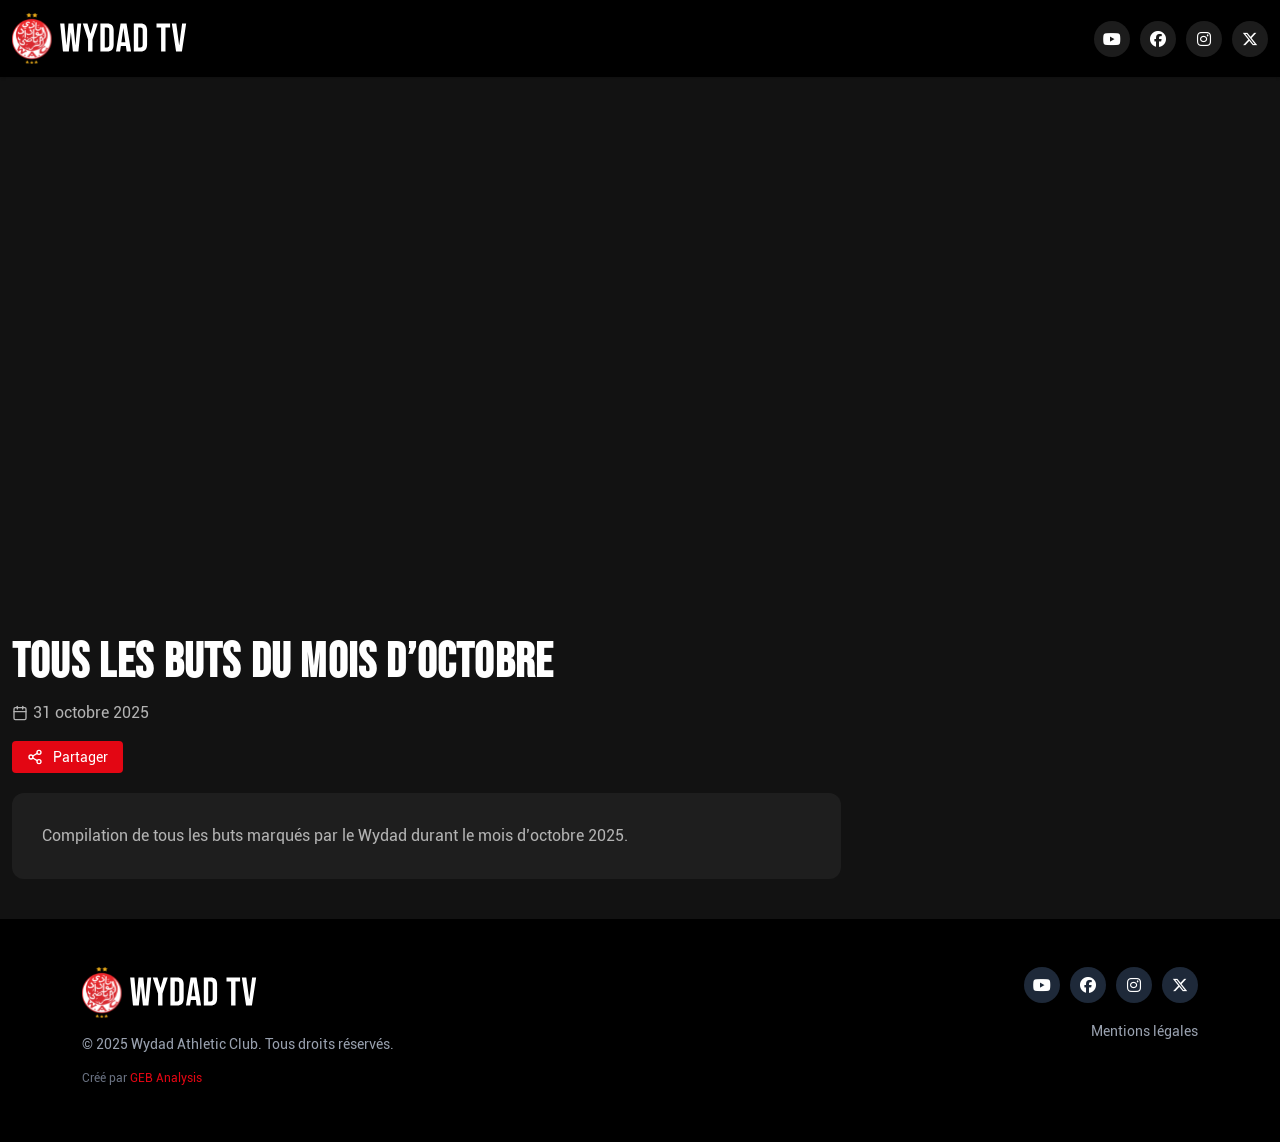
==== commit 100d61b4: "first commit" ====
--- a/detail__video.html
+++ b/detail__video.html
@@ -142,7 +142,7 @@
         </div>
 
         <!-- Sidebar -->
-        <div class="col-lg-4 right----conetnt">
+        <!-- <div class="col-lg-4 right----conetnt">
           <div class="videos_similaires">
             <h6 class="text-uppercase text-white-50 mb-3">Vidéos similaires</h6>
             <a href="#" class="text-decoration-none">
@@ -152,149 +152,148 @@
                   <img src="./assets/images/img_rec1.jpg" alt="Wydad vs Raja" class="rounded" width="100">
                   <small class="position-absolute bottom-0 end-0 bg-dark px-2 text-white-50 rounded">12:45</small>
 
-                  <!-- Play Icon -->
-                  <div class="video__play position-absolute top-50 start-50 translate-middle">
-                    <svg width="32" height="32" viewBox="0 0 58 58" fill="none" xmlns="http://www.w3.org/2000/svg">
-                      <path
-                        d="M0 28.8C0 12.8942 12.8943 0 28.8 0C44.7058 0 57.6001 12.8942 57.6001 28.8C57.6001 44.7058 44.7058 57.6 28.8 57.6C12.8943 57.6 0 44.7058 0 28.8Z"
-                        fill="#E30613"></path>
-                      <path d="M23.3999 18L40.1999 28.8L23.3999 39.5999V18Z" fill="white" stroke="white"
-                        stroke-width="2.4" stroke-linecap="round" stroke-linejoin="round"></path>
-                    </svg>
-                  </div>
-                </div>
-
-                <div class="wrapper__body">
-                  <p class="mb-0 text-white fw-medium">Wydad vs Raja - Derby de Casablanca | Résumé complet</p>
-                </div>
-              </div>
-            </a>
-            <a href="#" class="text-decoration-none">
-              <div class="video_box d-flex align-items-center mb-2 p-2 position-relative"
-                style="background:#1E1E1E; border-radius:8px;">
-                <div class="left---img_recent position-relative me-2">
-                  <img src="./assets/images/img_rec1.jpg" alt="Wydad vs Raja" class="rounded" width="100">
-                  <small class="position-absolute bottom-0 end-0 bg-dark px-2 text-white-50 rounded">12:45</small>
-
-                  <!-- Play Icon -->
-                  <div class="video__play position-absolute top-50 start-50 translate-middle">
-                    <svg width="32" height="32" viewBox="0 0 58 58" fill="none" xmlns="http://www.w3.org/2000/svg">
-                      <path
-                        d="M0 28.8C0 12.8942 12.8943 0 28.8 0C44.7058 0 57.6001 12.8942 57.6001 28.8C57.6001 44.7058 44.7058 57.6 28.8 57.6C12.8943 57.6 0 44.7058 0 28.8Z"
-                        fill="#E30613"></path>
-                      <path d="M23.3999 18L40.1999 28.8L23.3999 39.5999V18Z" fill="white" stroke="white"
-                        stroke-width="2.4" stroke-linecap="round" stroke-linejoin="round"></path>
-                    </svg>
-                  </div>
-                </div>
-
-                <div class="wrapper__body">
-                  <p class="mb-0 text-white fw-medium">Wydad vs Raja - Derby de Casablanca | Résumé complet</p>
-                </div>
-              </div>
-            </a>
-            <a href="#" class="text-decoration-none">
-              <div class="video_box d-flex align-items-center mb-2 p-2 position-relative"
-                style="background:#1E1E1E; border-radius:8px;">
-                <div class="left---img_recent position-relative me-2">
-                  <img src="./assets/images/img_rec1.jpg" alt="Wydad vs Raja" class="rounded" width="100">
-                  <small class="position-absolute bottom-0 end-0 bg-dark px-2 text-white-50 rounded">12:45</small>
-
-                  <!-- Play Icon -->
-                  <div class="video__play position-absolute top-50 start-50 translate-middle">
-                    <svg width="32" height="32" viewBox="0 0 58 58" fill="none" xmlns="http://www.w3.org/2000/svg">
-                      <path
-                        d="M0 28.8C0 12.8942 12.8943 0 28.8 0C44.7058 0 57.6001 12.8942 57.6001 28.8C57.6001 44.7058 44.7058 57.6 28.8 57.6C12.8943 57.6 0 44.7058 0 28.8Z"
-                        fill="#E30613"></path>
-                      <path d="M23.3999 18L40.1999 28.8L23.3999 39.5999V18Z" fill="white" stroke="white"
-                        stroke-width="2.4" stroke-linecap="round" stroke-linejoin="round"></path>
-                    </svg>
-                  </div>
-                </div>
-
-                <div class="wrapper__body">
-                  <p class="mb-0 text-white fw-medium">Wydad vs Raja - Derby de Casablanca | Résumé complet</p>
-                </div>
-              </div>
-            </a>
-            <a href="#" class="text-decoration-none">
-              <div class="video_box d-flex align-items-center mb-2 p-2 position-relative"
-                style="background:#1E1E1E; border-radius:8px;">
-                <div class="left---img_recent position-relative me-2">
-                  <img src="./assets/images/img_rec1.jpg" alt="Wydad vs Raja" class="rounded" width="100">
-                  <small class="position-absolute bottom-0 end-0 bg-dark px-2 text-white-50 rounded">12:45</small>
-
-                  <!-- Play Icon -->
-                  <div class="video__play position-absolute top-50 start-50 translate-middle">
-                    <svg width="32" height="32" viewBox="0 0 58 58" fill="none" xmlns="http://www.w3.org/2000/svg">
-                      <path
-                        d="M0 28.8C0 12.8942 12.8943 0 28.8 0C44.7058 0 57.6001 12.8942 57.6001 28.8C57.6001 44.7058 44.7058 57.6 28.8 57.6C12.8943 57.6 0 44.7058 0 28.8Z"
-                        fill="#E30613"></path>
-                      <path d="M23.3999 18L40.1999 28.8L23.3999 39.5999V18Z" fill="white" stroke="white"
-                        stroke-width="2.4" stroke-linecap="round" stroke-linejoin="round"></path>
-                    </svg>
-                  </div>
-                </div>
-
-                <div class="wrapper__body">
-                  <p class="mb-0 text-white fw-medium">Wydad vs Raja - Derby de Casablanca | Résumé complet</p>
-                </div>
-              </div>
-            </a>
-            <a href="#" class="text-decoration-none">
-              <div class="video_box d-flex align-items-center mb-2 p-2 position-relative"
-                style="background:#1E1E1E; border-radius:8px;">
-                <div class="left---img_recent position-relative me-2">
-                  <img src="./assets/images/img_rec1.jpg" alt="Wydad vs Raja" class="rounded" width="100">
-                  <small class="position-absolute bottom-0 end-0 bg-dark px-2 text-white-50 rounded">12:45</small>
-
-                  <!-- Play Icon -->
-                  <div class="video__play position-absolute top-50 start-50 translate-middle">
-                    <svg width="32" height="32" viewBox="0 0 58 58" fill="none" xmlns="http://www.w3.org/2000/svg">
-                      <path
-                        d="M0 28.8C0 12.8942 12.8943 0 28.8 0C44.7058 0 57.6001 12.8942 57.6001 28.8C57.6001 44.7058 44.7058 57.6 28.8 57.6C12.8943 57.6 0 44.7058 0 28.8Z"
-                        fill="#E30613"></path>
-                      <path d="M23.3999 18L40.1999 28.8L23.3999 39.5999V18Z" fill="white" stroke="white"
-                        stroke-width="2.4" stroke-linecap="round" stroke-linejoin="round"></path>
-                    </svg>
-                  </div>
-                </div>
-
-                <div class="wrapper__body">
-                  <p class="mb-0 text-white fw-medium">Wydad vs Raja - Derby de Casablanca | Résumé complet</p>
-                </div>
-              </div>
-            </a>
-            <a href="#" class="text-decoration-none">
-              <div class="video_box d-flex align-items-center mb-2 p-2 position-relative"
-                style="background:#1E1E1E; border-radius:8px;">
-                <div class="left---img_recent position-relative me-2">
-                  <img src="./assets/images/img_rec1.jpg" alt="Wydad vs Raja" class="rounded" width="100">
-                  <small class="position-absolute bottom-0 end-0 bg-dark px-2 text-white-50 rounded">12:45</small>
-
-                  <!-- Play Icon -->
-                  <div class="video__play position-absolute top-50 start-50 translate-middle">
-                    <svg width="32" height="32" viewBox="0 0 58 58" fill="none" xmlns="http://www.w3.org/2000/svg">
-                      <path
-                        d="M0 28.8C0 12.8942 12.8943 0 28.8 0C44.7058 0 57.6001 12.8942 57.6001 28.8C57.6001 44.7058 44.7058 57.6 28.8 57.6C12.8943 57.6 0 44.7058 0 28.8Z"
-                        fill="#E30613"></path>
-                      <path d="M23.3999 18L40.1999 28.8L23.3999 39.5999V18Z" fill="white" stroke="white"
-                        stroke-width="2.4" stroke-linecap="round" stroke-linejoin="round"></path>
-                    </svg>
-                  </div>
-                </div>
-
-                <div class="wrapper__body">
-                  <p class="mb-0 text-white fw-medium">Wydad vs Raja - Derby de Casablanca | Résumé complet</p>
-                </div>
-              </div>
-            </a>
-
-
-            <!-- more video boxes ... -->
-          </div>
-
-        </div>
+
+                  <div class="video__play position-absolute top-50 start-50 translate-middle">
+                    <svg width="32" height="32" viewBox="0 0 58 58" fill="none" xmlns="http://www.w3.org/2000/svg">
+                      <path
+                        d="M0 28.8C0 12.8942 12.8943 0 28.8 0C44.7058 0 57.6001 12.8942 57.6001 28.8C57.6001 44.7058 44.7058 57.6 28.8 57.6C12.8943 57.6 0 44.7058 0 28.8Z"
+                        fill="#E30613"></path>
+                      <path d="M23.3999 18L40.1999 28.8L23.3999 39.5999V18Z" fill="white" stroke="white"
+                        stroke-width="2.4" stroke-linecap="round" stroke-linejoin="round"></path>
+                    </svg>
+                  </div>
+                </div>
+
+                <div class="wrapper__body">
+                  <p class="mb-0 text-white fw-medium">Wydad vs Raja - Derby de Casablanca | Résumé complet</p>
+                </div>
+              </div>
+            </a>
+            <a href="#" class="text-decoration-none">
+              <div class="video_box d-flex align-items-center mb-2 p-2 position-relative"
+                style="background:#1E1E1E; border-radius:8px;">
+                <div class="left---img_recent position-relative me-2">
+                  <img src="./assets/images/img_rec1.jpg" alt="Wydad vs Raja" class="rounded" width="100">
+                  <small class="position-absolute bottom-0 end-0 bg-dark px-2 text-white-50 rounded">12:45</small>
+
+
+                  <div class="video__play position-absolute top-50 start-50 translate-middle">
+                    <svg width="32" height="32" viewBox="0 0 58 58" fill="none" xmlns="http://www.w3.org/2000/svg">
+                      <path
+                        d="M0 28.8C0 12.8942 12.8943 0 28.8 0C44.7058 0 57.6001 12.8942 57.6001 28.8C57.6001 44.7058 44.7058 57.6 28.8 57.6C12.8943 57.6 0 44.7058 0 28.8Z"
+                        fill="#E30613"></path>
+                      <path d="M23.3999 18L40.1999 28.8L23.3999 39.5999V18Z" fill="white" stroke="white"
+                        stroke-width="2.4" stroke-linecap="round" stroke-linejoin="round"></path>
+                    </svg>
+                  </div>
+                </div>
+
+                <div class="wrapper__body">
+                  <p class="mb-0 text-white fw-medium">Wydad vs Raja - Derby de Casablanca | Résumé complet</p>
+                </div>
+              </div>
+            </a>
+            <a href="#" class="text-decoration-none">
+              <div class="video_box d-flex align-items-center mb-2 p-2 position-relative"
+                style="background:#1E1E1E; border-radius:8px;">
+                <div class="left---img_recent position-relative me-2">
+                  <img src="./assets/images/img_rec1.jpg" alt="Wydad vs Raja" class="rounded" width="100">
+                  <small class="position-absolute bottom-0 end-0 bg-dark px-2 text-white-50 rounded">12:45</small>
+
+
+                  <div class="video__play position-absolute top-50 start-50 translate-middle">
+                    <svg width="32" height="32" viewBox="0 0 58 58" fill="none" xmlns="http://www.w3.org/2000/svg">
+                      <path
+                        d="M0 28.8C0 12.8942 12.8943 0 28.8 0C44.7058 0 57.6001 12.8942 57.6001 28.8C57.6001 44.7058 44.7058 57.6 28.8 57.6C12.8943 57.6 0 44.7058 0 28.8Z"
+                        fill="#E30613"></path>
+                      <path d="M23.3999 18L40.1999 28.8L23.3999 39.5999V18Z" fill="white" stroke="white"
+                        stroke-width="2.4" stroke-linecap="round" stroke-linejoin="round"></path>
+                    </svg>
+                  </div>
+                </div>
+
+                <div class="wrapper__body">
+                  <p class="mb-0 text-white fw-medium">Wydad vs Raja - Derby de Casablanca | Résumé complet</p>
+                </div>
+              </div>
+            </a>
+            <a href="#" class="text-decoration-none">
+              <div class="video_box d-flex align-items-center mb-2 p-2 position-relative"
+                style="background:#1E1E1E; border-radius:8px;">
+                <div class="left---img_recent position-relative me-2">
+                  <img src="./assets/images/img_rec1.jpg" alt="Wydad vs Raja" class="rounded" width="100">
+                  <small class="position-absolute bottom-0 end-0 bg-dark px-2 text-white-50 rounded">12:45</small>
+
+
+                  <div class="video__play position-absolute top-50 start-50 translate-middle">
+                    <svg width="32" height="32" viewBox="0 0 58 58" fill="none" xmlns="http://www.w3.org/2000/svg">
+                      <path
+                        d="M0 28.8C0 12.8942 12.8943 0 28.8 0C44.7058 0 57.6001 12.8942 57.6001 28.8C57.6001 44.7058 44.7058 57.6 28.8 57.6C12.8943 57.6 0 44.7058 0 28.8Z"
+                        fill="#E30613"></path>
+                      <path d="M23.3999 18L40.1999 28.8L23.3999 39.5999V18Z" fill="white" stroke="white"
+                        stroke-width="2.4" stroke-linecap="round" stroke-linejoin="round"></path>
+                    </svg>
+                  </div>
+                </div>
+
+                <div class="wrapper__body">
+                  <p class="mb-0 text-white fw-medium">Wydad vs Raja - Derby de Casablanca | Résumé complet</p>
+                </div>
+              </div>
+            </a>
+            <a href="#" class="text-decoration-none">
+              <div class="video_box d-flex align-items-center mb-2 p-2 position-relative"
+                style="background:#1E1E1E; border-radius:8px;">
+                <div class="left---img_recent position-relative me-2">
+                  <img src="./assets/images/img_rec1.jpg" alt="Wydad vs Raja" class="rounded" width="100">
+                  <small class="position-absolute bottom-0 end-0 bg-dark px-2 text-white-50 rounded">12:45</small>
+
+
+                  <div class="video__play position-absolute top-50 start-50 translate-middle">
+                    <svg width="32" height="32" viewBox="0 0 58 58" fill="none" xmlns="http://www.w3.org/2000/svg">
+                      <path
+                        d="M0 28.8C0 12.8942 12.8943 0 28.8 0C44.7058 0 57.6001 12.8942 57.6001 28.8C57.6001 44.7058 44.7058 57.6 28.8 57.6C12.8943 57.6 0 44.7058 0 28.8Z"
+                        fill="#E30613"></path>
+                      <path d="M23.3999 18L40.1999 28.8L23.3999 39.5999V18Z" fill="white" stroke="white"
+                        stroke-width="2.4" stroke-linecap="round" stroke-linejoin="round"></path>
+                    </svg>
+                  </div>
+                </div>
+
+                <div class="wrapper__body">
+                  <p class="mb-0 text-white fw-medium">Wydad vs Raja - Derby de Casablanca | Résumé complet</p>
+                </div>
+              </div>
+            </a>
+            <a href="#" class="text-decoration-none">
+              <div class="video_box d-flex align-items-center mb-2 p-2 position-relative"
+                style="background:#1E1E1E; border-radius:8px;">
+                <div class="left---img_recent position-relative me-2">
+                  <img src="./assets/images/img_rec1.jpg" alt="Wydad vs Raja" class="rounded" width="100">
+                  <small class="position-absolute bottom-0 end-0 bg-dark px-2 text-white-50 rounded">12:45</small>
+
+
+                  <div class="video__play position-absolute top-50 start-50 translate-middle">
+                    <svg width="32" height="32" viewBox="0 0 58 58" fill="none" xmlns="http://www.w3.org/2000/svg">
+                      <path
+                        d="M0 28.8C0 12.8942 12.8943 0 28.8 0C44.7058 0 57.6001 12.8942 57.6001 28.8C57.6001 44.7058 44.7058 57.6 28.8 57.6C12.8943 57.6 0 44.7058 0 28.8Z"
+                        fill="#E30613"></path>
+                      <path d="M23.3999 18L40.1999 28.8L23.3999 39.5999V18Z" fill="white" stroke="white"
+                        stroke-width="2.4" stroke-linecap="round" stroke-linejoin="round"></path>
+                    </svg>
+                  </div>
+                </div>
+
+                <div class="wrapper__body">
+                  <p class="mb-0 text-white fw-medium">Wydad vs Raja - Derby de Casablanca | Résumé complet</p>
+                </div>
+              </div>
+            </a>
+
+
+          </div>
+
+        </div> -->
       </div>
     </div>
   </section>
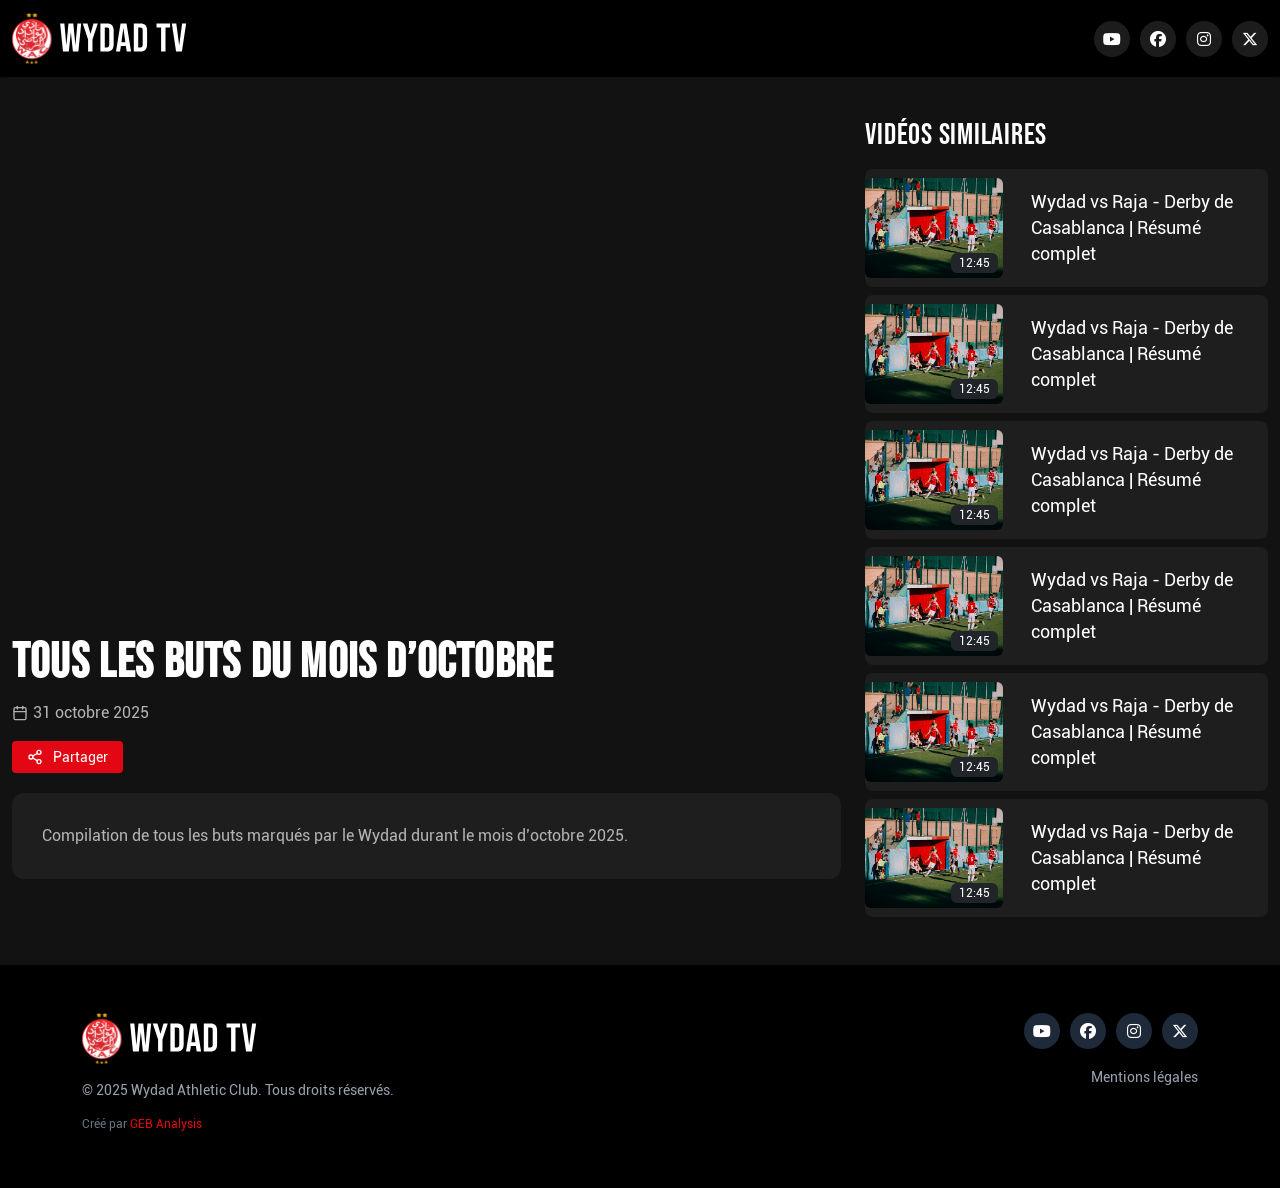
==== commit d6c41961: "first commit" ====
--- a/detail__video.html
+++ b/detail__video.html
@@ -142,7 +142,7 @@
         </div>
 
         <!-- Sidebar -->
-        <!-- <div class="col-lg-4 right----conetnt">
+        <div class="col-lg-4 right----conetnt">
           <div class="videos_similaires">
             <h6 class="text-uppercase text-white-50 mb-3">Vidéos similaires</h6>
             <a href="#" class="text-decoration-none">
@@ -293,7 +293,7 @@
 
           </div>
 
-        </div> -->
+        </div>
       </div>
     </div>
   </section>
